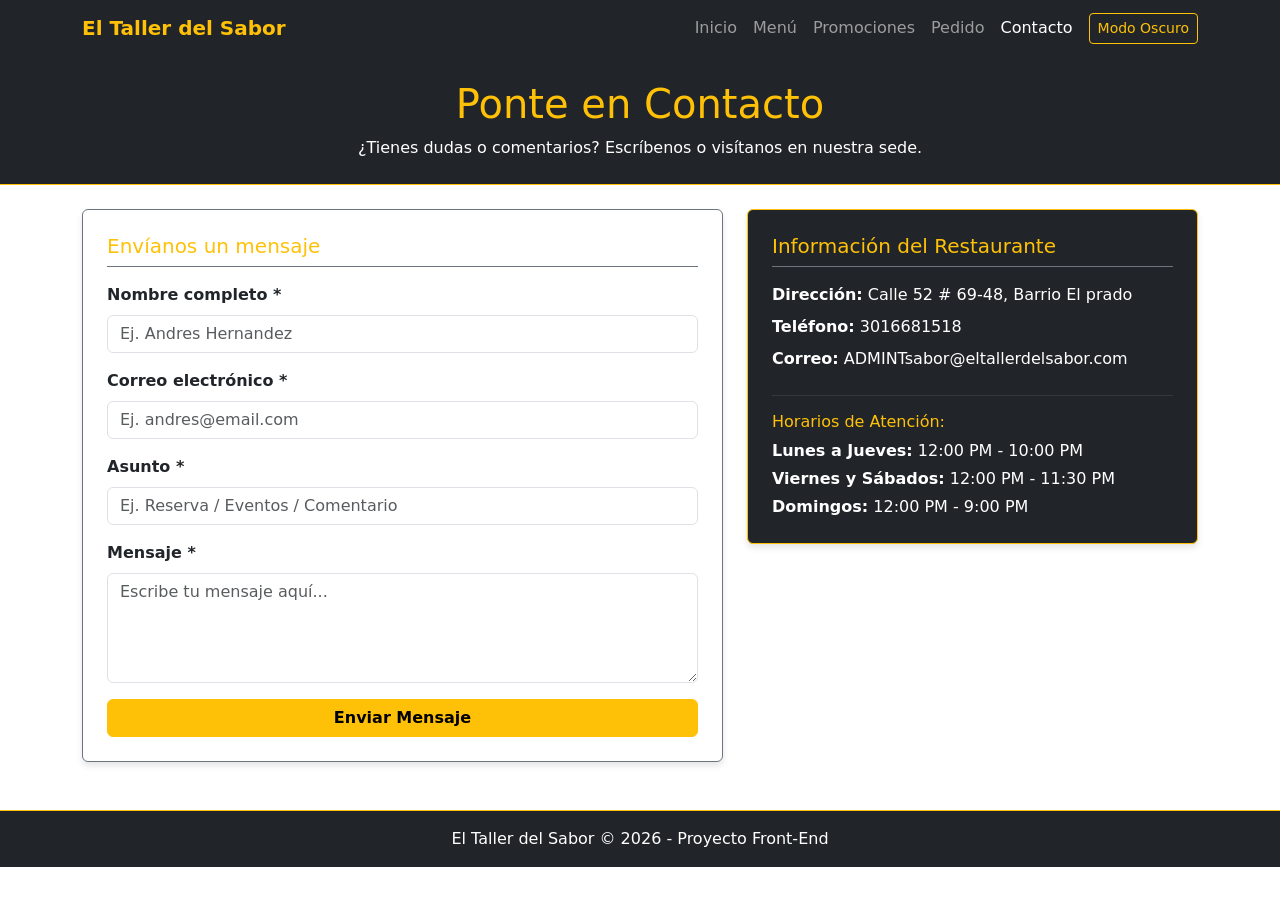
==== pages/contacto.html @ 229ac0ca "Se carga el proyecto ya terminado" ====
<!DOCTYPE html>
<html lang="es">
<head>
  <meta charset="UTF-8">
  <meta name="viewport" content="width=device-width, initial-scale=1.0">
  <title>El Taller del Sabor - Contacto</title>
  
  <link href="https://cdn.jsdelivr.net/npm/bootstrap@5.3.0/dist/css/bootstrap.min.css" rel="stylesheet">
  <link rel="stylesheet" href="../css/styles.css">
</head>
<body id="cuerpoPagina">

  <!-- Navegación -->
  <nav class="navbar navbar-expand-lg navbar-dark bg-dark sticky-top">
    <div class="container">
      <a class="navbar-brand fw-bold text-warning" href="../index.html">El Taller del Sabor</a>
      
      <button class="navbar-toggler" type="button" data-bs-toggle="collapse" data-bs-target="#menu">
        <span class="navbar-toggler-icon"></span>
      </button>

      <div class="collapse navbar-collapse" id="menu">
        <ul class="navbar-nav ms-auto align-items-lg-center">
          <li class="nav-item"><a class="nav-link" href="../index.html">Inicio</a></li>
          <li class="nav-item"><a class="nav-link" href="menu.html">Menú</a></li>
          <li class="nav-item"><a class="nav-link" href="promociones.html">Promociones</a></li>
          <li class="nav-item"><a class="nav-link" href="pedidos.html">Pedido</a></li>
          <li class="nav-item"><a class="nav-link active" href="contacto.html">Contacto</a></li>
          <li class="nav-item ms-lg-2">
            <button id="btnModoOscuro" class="btn btn-outline-warning btn-sm mt-2 mt-lg-0">Modo Oscuro</button>
          </li>
        </ul>
      </div>
    </div>
  </nav>

  <!-- Encabezado -->
  <header class="bg-dark text-white py-4 mb-4 border-bottom border-warning text-center">
    <div class="container">
      <h1 class="text-warning">Ponte en Contacto</h1>
      <p class="mb-0">¿Tienes dudas o comentarios? Escríbenos o visítanos en nuestra sede.</p>
    </div>
  </header>

  <!-- Contenido Principal -->
  <main class="container my-4">
    <div class="row g-4">
      
      <!-- Formulario de Contacto -->
      <section class="col-lg-7">
        <div class="card border-secondary p-4">
          <h2 class="h5 text-warning border-bottom border-secondary pb-2 mb-3">Envíanos un mensaje</h2>
          
          <form id="formContacto">
            <div class="mb-3">
              <label for="nombreContacto" class="form-label fw-bold">Nombre completo *</label>
              <input type="text" class="form-control" id="nombreContacto" placeholder="Ej. Andres Hernandez" required>
            </div>

            <div class="mb-3">
              <label for="correoContacto" class="form-label fw-bold">Correo electrónico *</label>
              <input type="email" class="form-control" id="correoContacto" placeholder="Ej. andres@email.com" required>
            </div>

            <div class="mb-3">
              <label for="asuntoContacto" class="form-label fw-bold">Asunto *</label>
              <input type="text" class="form-control" id="asuntoContacto" placeholder="Ej. Reserva / Eventos / Comentario" required>
            </div>

            <div class="mb-3">
              <label for="mensajeContacto" class="form-label fw-bold">Mensaje *</label>
              <textarea class="form-control" id="mensajeContacto" rows="4" placeholder="Escribe tu mensaje aquí..." required></textarea>
            </div>

            <button type="submit" class="btn btn-warning w-100 fw-bold">Enviar Mensaje</button>
          </form>
        </div>
      </section>

      <!-- Informacion de Ubicacion y Horarios -->
      <aside class="col-lg-5">
        <div class="card bg-dark text-white border-warning p-4 mb-4">
          <h2 class="h5 text-warning border-bottom border-secondary pb-2 mb-3">Información del Restaurante</h2>
          
          <p class="mb-2"><strong>Dirección:</strong> Calle 52 # 69-48, Barrio El prado</p>
          <p class="mb-2"><strong>Teléfono:</strong> 3016681518</p>
          <p class="mb-2"><strong>Correo:</strong> ADMINTsabor@eltallerdelsabor.com</p>
          
          <hr class="border-secondary my-3">

          <h3 class="h6 text-warning mb-2">Horarios de Atención:</h3>
          <p class="mb-1"><strong>Lunes a Jueves:</strong> 12:00 PM - 10:00 PM</p>
          <p class="mb-1"><strong>Viernes y Sábados:</strong> 12:00 PM - 11:30 PM</p>
          <p class="mb-0"><strong>Domingos:</strong> 12:00 PM - 9:00 PM</p>
        </div>
      </aside>

    </div>
  </main>

  <!-- Pie de página -->
  <footer class="bg-dark text-white text-center py-3 mt-5 border-top border-warning">
    <div class="container">
      <p class="mb-0">El Taller del Sabor &copy; 2026 - Proyecto Front-End</p>
    </div>
  </footer>

  <!-- Scripts -->
  <script src="https://cdn.jsdelivr.net/npm/bootstrap@5.3.0/dist/js/bootstrap.bundle.min.js"></script>
  <script src="../js/app.js"></script>
</body>
</html>
---- css/styles.css ----
/* Transicion suave para el modo oscuro */
body {
  transition: background-color 0.3s ease, color 0.3s ease;
  font-family: system-ui, -apple-system, sans-serif;
}

/* Efecto hover desactivado para evitar que las imágenes se salgan del cuadro */
.card-img-top {
  height: 200px;
  object-fit: cover;
  width: 100%;
}

/* Sombras uniformes para las tarjetas y desbordamiento oculto */
.card {
  box-shadow: 0 4px 6px rgba(0, 0, 0, 0.1);
  transition: transform 0.2s;
}

/* Alerta de domicilio cuando falta dinero */
.alerta-domicilio-custom {
  background-color: #2b2510;
  color: #ffc107;
  border: 1px solid #ffc107;
}

/* Alerta de domicilio cuando es gratis */
.alerta-domicilio-gratis {
  background-color: #0f291e;
  color: #25c974;
  border: 1px solid #25c974;
}

/* Cursor de mano en botones y enlaces */
button,
.btn,
.nav-link {
  cursor: pointer;
}

/* Modo Oscuro global */
.bg-dark-mode {
    background-color: #121212 !important;
    color: #ffffff !important;
}

/* Ajuste del logo */
.navbar-brand img {
    border: 1px solid #ffc107;
}

/* Estilo para el Hero Banner como fondo */
.hero-banner {
    background-size: cover;
    background-position: center;
    background-repeat: no-repeat;
    min-height: 400px;
    display: flex;
    align-items: center;
    justify-content: flex-start;
}

/* Oscurece la imagen para que el texto resalte */
.hero-overlay {
    background: rgba(0, 0, 0, 0.6);
    padding: 2rem;
    border-radius: 8px;
    text-align: center;
}

.img-bebida {
  object-fit: contain;
  background-color: #212529;
}
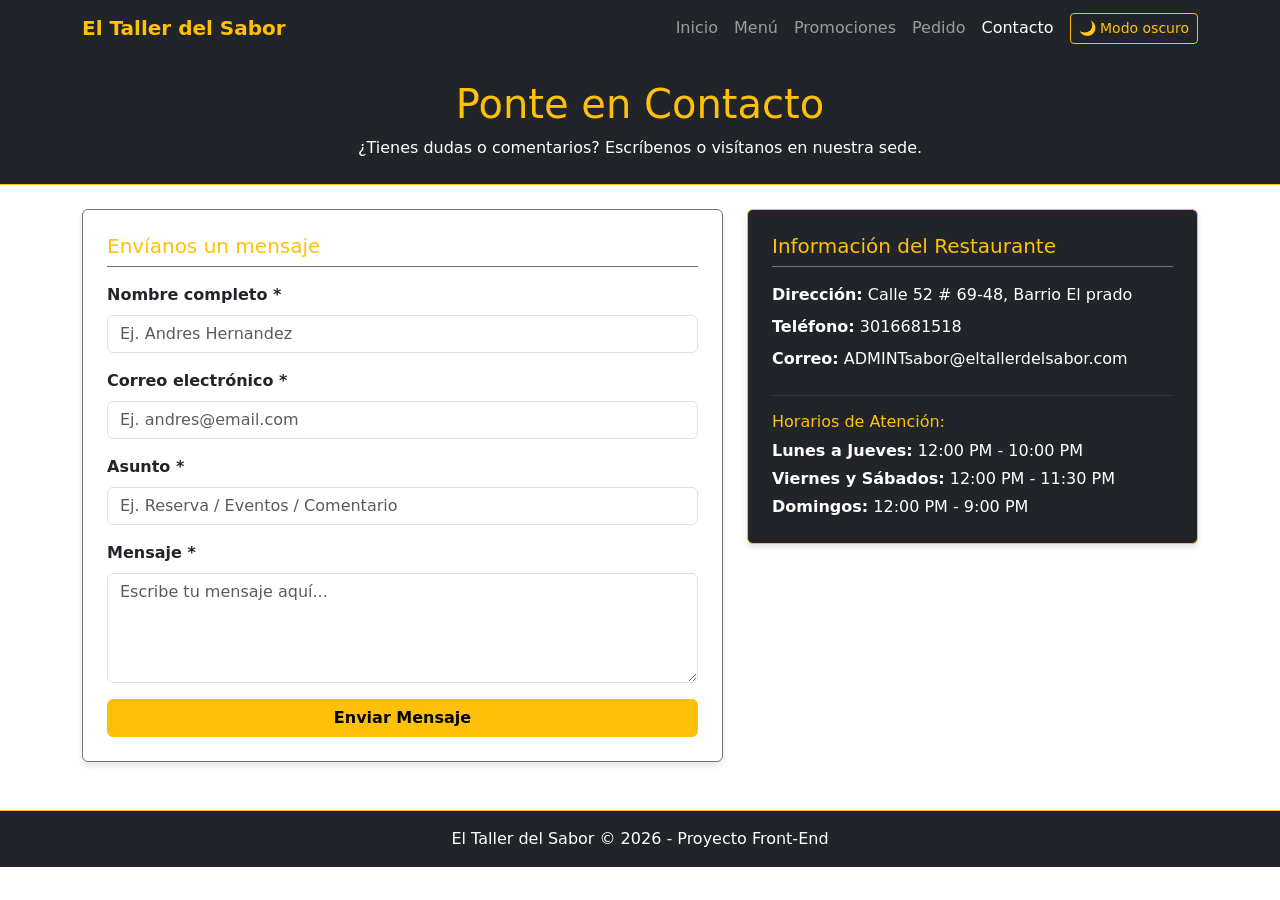
==== commit b7296114: "se mejoraron ciertos detalles de la pagina" ====
--- a/pages/contacto.html
+++ b/pages/contacto.html
@@ -27,7 +27,7 @@
           <li class="nav-item"><a class="nav-link" href="pedidos.html">Pedido</a></li>
           <li class="nav-item"><a class="nav-link active" href="contacto.html">Contacto</a></li>
           <li class="nav-item ms-lg-2">
-            <button id="btnModoOscuro" class="btn btn-outline-warning btn-sm mt-2 mt-lg-0">Modo Oscuro</button>
+            <button id="btnModoOscuro" class="btn btn-outline-warning btn-sm mt-2 mt-lg-0">🌙 Modo oscuro</button>
           </li>
         </ul>
       </div>
--- a/css/styles.css
+++ b/css/styles.css
@@ -1,7 +1,107 @@
-/* Transicion suave para el modo oscuro */
+/* ==========================================
+   MODO OSCURO / MODO CLARO
+   ========================================== */
+
 body {
-  transition: background-color 0.3s ease, color 0.3s ease;
-  font-family: system-ui, -apple-system, sans-serif;
+    background-color: #ffffff;
+    color: #212529;
+    transition: background-color 0.3s ease, color 0.3s ease;
+}
+
+/* Elementos que deben cambiar en modo oscuro */
+body.modo-oscuro {
+    background-color: #121212;
+    color: #ffffff;
+}
+
+/* Tarjetas */
+body.modo-oscuro .card {
+    background-color: #1e1e1e;
+    color: #ffffff;
+    border-color: #444 !important;
+}
+
+/* Textos de las tarjetas */
+body.modo-oscuro .card-title,
+body.modo-oscuro .card-text {
+    color: #ffffff;
+}
+
+/* Encabezados */
+body.modo-oscuro h1,
+body.modo-oscuro h2,
+body.modo-oscuro h3,
+body.modo-oscuro h4,
+body.modo-oscuro h5,
+body.modo-oscuro h6 {
+    color: #ffffff;
+}
+
+/* Párrafos */
+body.modo-oscuro p {
+    color: #e0e0e0;
+}
+
+/* Formularios */
+body.modo-oscuro .form-control,
+body.modo-oscuro .form-select {
+    background-color: #212121;
+    color: #ffffff;
+    border-color: #555;
+}
+
+body.modo-oscuro .form-control::placeholder {
+    color: #aaa;
+}
+
+body.modo-oscuro .form-control:focus,
+body.modo-oscuro .form-select:focus {
+    background-color: #212121;
+    color: #ffffff;
+    border-color: #ffc107;
+}
+
+/* Listas */
+body.modo-oscuro .list-group-item {
+    background-color: #1e1e1e;
+    color: #ffffff;
+    border-color: #444;
+}
+
+/* Tablas */
+body.modo-oscuro table {
+    color: #ffffff;
+}
+
+body.modo-oscuro .table {
+    --bs-table-bg: #1e1e1e;
+    --bs-table-color: #ffffff;
+}
+
+/* Botón de modo */
+#btnModoOscuro {
+    transition: all 0.3s ease;
+}
+
+/* Carrusel */
+body.modo-oscuro .api-card {
+    background-color: #1e1e1e;
+}
+
+body.modo-oscuro .api-cargando {
+    color: #ffffff;
+}
+
+/* Transiciones */
+.card,
+.form-control,
+.form-select,
+.list-group-item,
+body {
+    transition:
+        background-color 0.3s ease,
+        color 0.3s ease,
+        border-color 0.3s ease;
 }
 
 /* Efecto hover desactivado para evitar que las imágenes se salgan del cuadro */
@@ -71,4 +171,72 @@
 .img-bebida {
   object-fit: contain;
   background-color: #212529;
+}
+
+/* ==========================================
+   TARJETA DEL CARRUSEL API
+   ========================================== */
+
+.api-card {
+    overflow: hidden;
+    display: flex;
+    flex-direction: column;
+}
+
+/* El carrusel ocupa todo el espacio disponible */
+.api-card #carruselHamburguesas {
+    flex: 1;
+    min-height: 0;
+}
+
+/* El contenedor interno ocupa toda la tarjeta */
+.api-card .carousel-inner {
+    height: 100%;
+}
+
+/* Cada slide ocupa todo el espacio */
+.api-card .carousel-item {
+    height: 100%;
+}
+
+/* Imagen */
+.api-imagen {
+    width: 100%;
+    height: 100%;
+    min-height: 250px;
+    object-fit: cover;
+    display: block;
+}
+
+/* Nombre */
+.api-nombre {
+    background-color: #212529;
+    color: white;
+    text-align: center;
+    font-size: 14px;
+    font-weight: bold;
+    padding: 10px;
+    min-height: 40px;
+}
+
+/* Cargando */
+.api-cargando {
+    height: 100%;
+    min-height: 240px;
+    display: flex;
+    align-items: center;
+    justify-content: center;
+    text-align: center;
+    font-size: 14px;
+}
+
+/* Error */
+.api-error {
+    min-height: 240px;
+    display: flex;
+    align-items: center;
+    justify-content: center;
+    text-align: center;
+    color: #dc3545;
+    padding: 20px;
 }
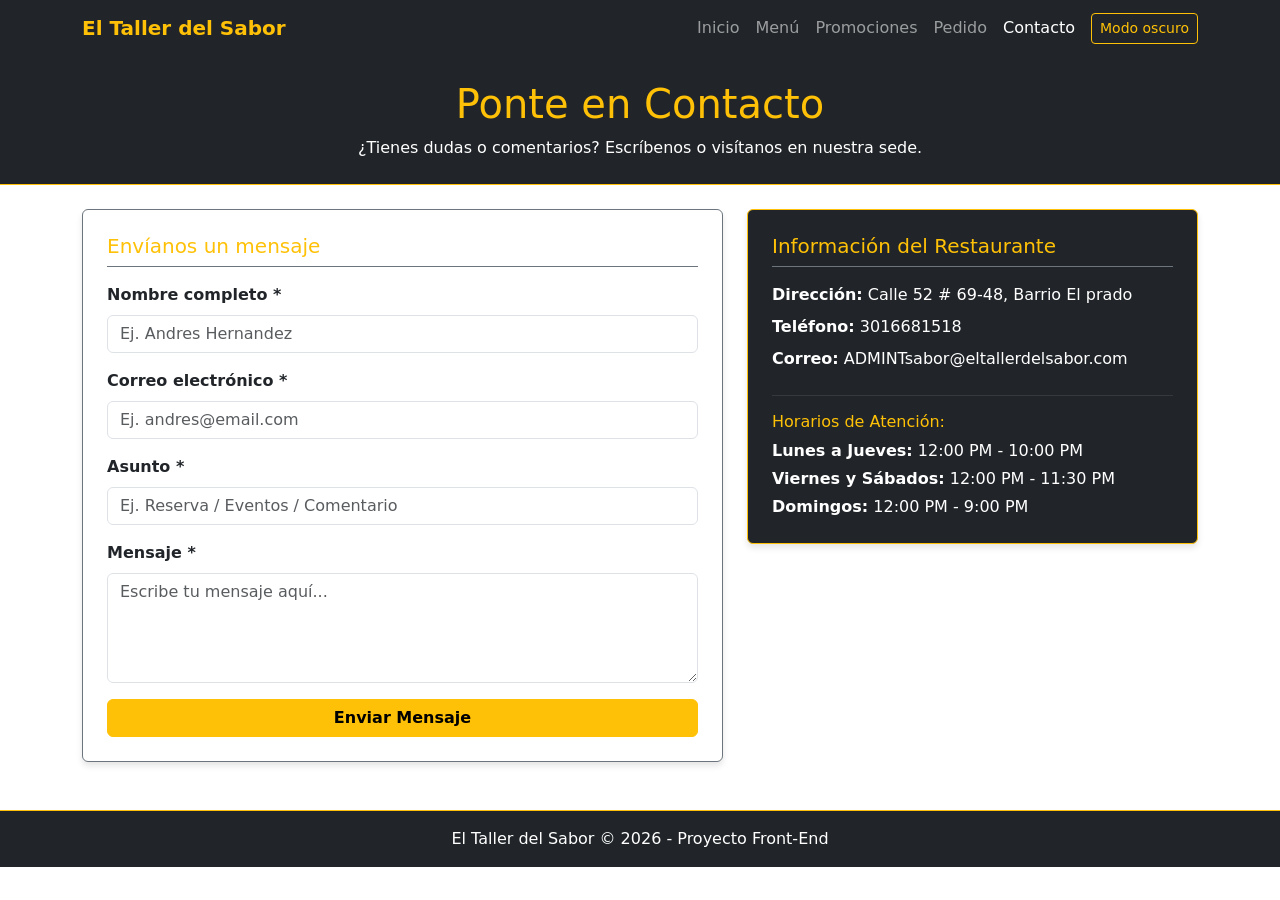
==== commit fde77236: "Correcciones" ====
--- a/pages/contacto.html
+++ b/pages/contacto.html
@@ -27,7 +27,7 @@
           <li class="nav-item"><a class="nav-link" href="pedidos.html">Pedido</a></li>
           <li class="nav-item"><a class="nav-link active" href="contacto.html">Contacto</a></li>
           <li class="nav-item ms-lg-2">
-            <button id="btnModoOscuro" class="btn btn-outline-warning btn-sm mt-2 mt-lg-0">🌙 Modo oscuro</button>
+            <button id="btnModoOscuro" class="btn btn-outline-warning btn-sm mt-2 mt-lg-0">Modo oscuro</button>
           </li>
         </ul>
       </div>
--- a/css/styles.css
+++ b/css/styles.css
@@ -1,6 +1,4 @@
-/* ==========================================
-   MODO OSCURO / MODO CLARO
-   ========================================== */
+/* MODO OSCURO / MODO CLARO */
 
 body {
     background-color: #ffffff;
@@ -106,9 +104,20 @@
 
 /* Efecto hover desactivado para evitar que las imágenes se salgan del cuadro */
 .card-img-top {
-  height: 200px;
-  object-fit: cover;
-  width: 100%;
+    width: 100%;
+    height: 220px;
+    object-fit: cover;
+    object-position: center;
+    display: block;
+    padding: 0;
+    margin: 0;
+}
+main .card {
+    overflow: hidden;
+}
+
+main .card-img-top {
+    border-radius: 0;
 }
 
 /* Sombras uniformes para las tarjetas y desbordamiento oculto */
@@ -173,9 +182,7 @@
   background-color: #212529;
 }
 
-/* ==========================================
-   TARJETA DEL CARRUSEL API
-   ========================================== */
+/* TARJETA DEL CARRUSEL API*/
 
 .api-card {
     overflow: hidden;
